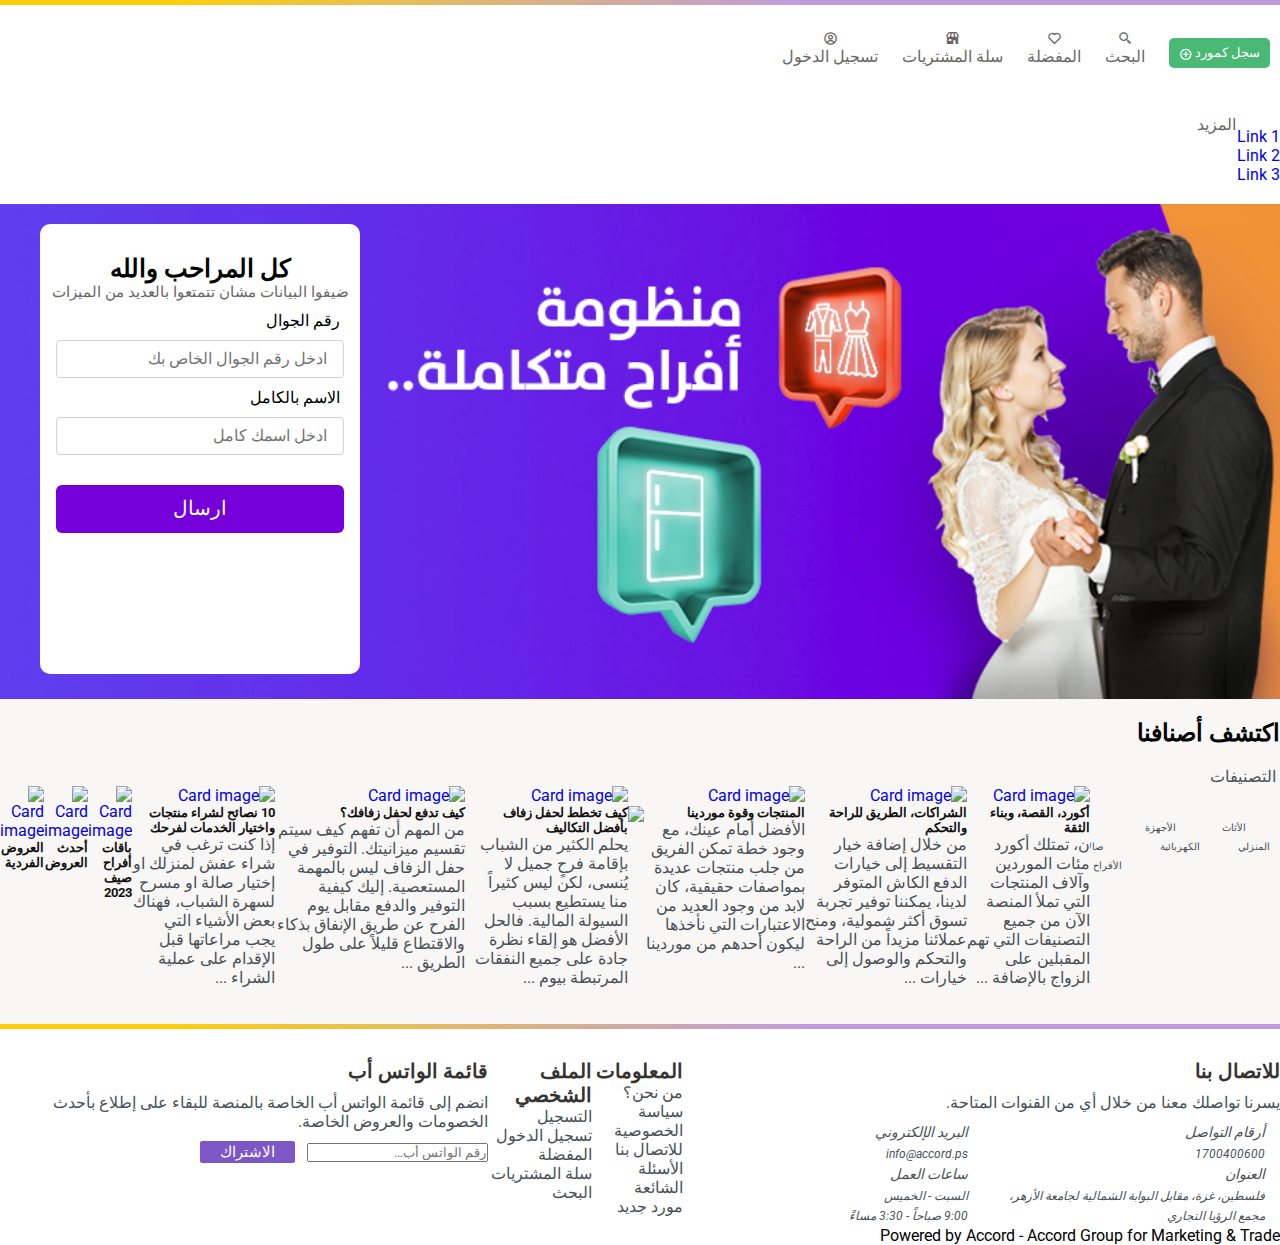
==== website/index.html @ 553962a8 "change pages" ====
<!DOCTYPE html>
<html lang="ar">
  <head>
    <meta charset="UTF-8" />
    <meta name="viewport" content="width=device-width, initial-scale=1.0" />

    <title>الصفحة الرئيسية</title>

    <link rel="stylesheet" href="/css/style.css" />
    <link rel="icon" type="image/png" href="https://accord.ps/Modules/Website/Resources/assets/images/accord-favicon.png">

    <!-- FONT FAMILY -->
    <link rel="preconnect" href="https://fonts.googleapis.com" />
    <link rel="preconnect" href="https://fonts.gstatic.com" crossorigin />
    <link href="https://fonts.googleapis.com/css2?family=Roboto:ital,wght@0,300;1,100&display=swap" rel="stylesheet" />
    
    <!-- BS5 -->
    <link href="https://cdn.jsdelivr.net/npm/bootstrap@5.0.2/dist/css/bootstrap.min.css" rel="stylesheet" integrity="sha384-EVSTQN3/azprG1Anm3QDgpJLIm9Nao0Yz1ztcQTwFspd3yD65VohhpuuCOmLASjC" crossorigin="anonymous" />

    <!-- BOXICON -->
    <link href='https://unpkg.com/boxicons@2.1.4/css/boxicons.min.css' rel='stylesheet'>

  </head>
  <body>
    
    <div class="gradient"></div>
    <nav class="nav navbar" dir="ltr">
        <div class="container">

            <div class="navbar-item navbar-right" dir="rtl"> 
                <ul class="nav-list">
                    <button><a href=""> سجل كمورد  <i class='bx bx-plus-circle'></i> </a></button>

                    <li><a href="search.html"> <i class='bx bx-search-alt-2' ></i> البحث </a></li>
                    <li><a href=""> <i class='bx bx-heart' ></i> المفضلة </a></li>
                    <li><a href=""> <i class='bx bxs-store'></i> سلة المشتريات </a></li>
                    <li><a href="login.html">  <i class='bx bx-user-circle'></i> تسجيل الدخول </a></li>

                </ul>
            </div>
            
            <div class="navbar-item navbar-left" dir="rtl"> 
                <img src="imgs/rasel-logo.png" alt="" width="130px">

                    <a class="dropdown-toggle" data-bs-toggle="dropdown"> المزيد </a>

                    <ul class="dropdown-menu">
                      <li><a class="dropdown-item" href="#">Link 1</a></li>
                      <li><a class="dropdown-item" href="#">Link 2</a></li>
                      <li><a class="dropdown-item" href="#">Link 3</a></li>
                    </ul>
                  

            </div>

        </div>
    </nav>

    <div class="home">
        <div class="container">

            <div class="form">

                <h1 class="form-title"> كل المراحب والله </h1>
                <p class="form-desc"> ضيفوا البيانات مشان تتمتعوا بالعديد من الميزات </p>

                <div class="form-group">
                    <lable class="form-name"> رقم الجوال  </lable>
                    <input type="number" class="form-input" dir="rtl" placeholder=" ادخل رقم الجوال الخاص بك ">
                </div>
                
                <div class="form-group">
                    <lable class="form-name"> الاسم بالكامل </lable>
                    <input type="name" class="form-input" dir="rtl" placeholder=" ادخل اسمك كامل ">
                </div>

                <button class="form-button-send"><a href=""> ارسال </a></button>

            </div>

        </div>
    </div>

    <div class="categories" dir="rtl">
      <div class="container">

          <h2 class=""> اكتشف أصنافنا </h2>

            <p class="categories-desc_0"><i class='bx bx-chevron-left'></i> كل التصنيفات  </p>

            <div class="row">
              
              <div class="categories-content">
              

              <div class="categories-item col-sm-1">
                <img src="imgs/accord/c0.png" alt="">
                <a href="" class="categories-desc"> الأثاث المنزلي </a>
              </div>

              <div class="categories-item col-sm-1">
                <img src="imgs/accord/c1.png" alt="">
                <a href="" class="categories-desc"> الأجهزة الكهربائية </a>
              </div>

              <div class="categories-item col-sm-1">
                <img src="imgs/accord/c2.png" alt="">
                <a href="" class="categories-desc"> صالات الأفراح </a>
              </div>

              <div class="categories-item col-sm-1">
                <img src="imgs/accord/c3.png" alt="">
                <a href="" class="categories-desc"> بدل الزفاف </a>
              </div>

              <div class="categories-item col-sm-1">
                <img src="imgs/accord/c4.png" alt="">
                <a href="" class="categories-desc"> الكوافيرات </a>
              </div>

              <div class="categories-item col-sm-1">
                <img src="imgs/accord/c5.png" alt="">
                <a href="" class="categories-desc"> بطاقات الأفراح </a>
              </div>

              <div class="categories-item col-sm-1">
                <img src="imgs/accord/c6.png" alt="">
                <a href="" class="categories-desc"> تزيين الورود </a>
              </div>

              <div class="categories-item col-sm-1">
                <img src="imgs/accord/c7.png" alt="">
                <a href="" class="categories-desc"> تأجير الباصات </a>
              </div>

              <div class="categories-item col-sm-1">
                <img src="imgs/accord/c8.png" alt="">
                <a href="" class="categories-desc"> استوديوهات  </a>
              </div>

              <div class="categories-item col-sm-1">
                <img src="imgs/accord/c9.png" alt="">
                <a href="" class="categories-desc"> المطابخ </a>
              </div>

              <div class="categories-item col-sm-1">
                <img src="imgs/accord/c10.png" alt="">
                <a href="" class="categories-desc"> الفنادق </a>
              </div>

              <div class="categories-item col-sm-1">
                <img src="imgs/accord/c11.png" alt="">
                <a href="" class="categories-desc"> فنون استعراضية </a>
              </div>

              <div class="categories-item col-sm-1">
                <img src="imgs/accord/c12.png" alt="">
                <a href="" class="categories-desc"> المسارح </a>
              </div>

              <div class="categories-item col-sm-1">
                <img src="imgs/accord/c13.png" alt="">
                <a href="" class="categories-desc"> بدل رجالي </a>
              </div>

              <div class="categories-item col-sm-1">
                <img src="imgs/accord/c14.png" alt="">
                <a href="" class="categories-desc"> حلويات الأفراح </a>
              </div>

              <div class="categories-item col-sm-1">
                <img src="imgs/accord/c15.png" alt="">
                <a href="" class="categories-desc"> مفروشات </a>
              </div>

              <div class="categories-item col-sm-1">
                <img src="imgs/accord/c16.png" alt="">
                <a href="" class="categories-desc"> أدوات منزلية </a>
              </div>

              <div class="categories-item col-sm-1">
                <img src="imgs/accord/categories.png" alt="">
                <a href="" class="categories-desc"> كل التصنيفات </a>
              </div>

            </div>

            <!--  -->

            <div class="adversting pt-2">
              <div class="container">
                <div class="row">
                  <div class="col-xs-6 col-sm-6 col-md-4">
                    <a
                      href="https://accord.ps/adversting/%D8%B1%D8%A7%D8%B3%D9%84-%D8%A7%D9%84%D9%82%D8%B5%D8%A9-%D9%88%D8%A8%D9%86%D8%A7%D8%A1-%D8%A7%D9%84%D8%AB%D9%82%D8%A9">
                      <div class="item mb-3">
                        <div class="card">
                          <img class="card-img-top" src="https://accord.ps/Modules/Website/Resources/assets/images/adv1-2.jpeg"
                            alt="Card image">
                          <div class="card-body">
                            <h5 class="card-title">أكورد، القصة، وبناء الثقة</h5>
                            <p class="card-text">ن، تمتلك أكورد مئات الموردين وآلاف المنتجات التي تملأ المنصة الآن من جميع التصنيفات
                              التي تهم المقبلين على الزواج بالإضافة ...</p>
                          </div>
                        </div>
                      </div>
                    </a>
                  </div>
            
                  <div class="col-xs-6 col-sm-6 col-md-4">
                    <a
                      href="https://accord.ps/adversting/%D8%A7%D9%84%D8%B4%D8%B1%D8%A7%D9%83%D8%A7%D8%AA-%D8%A7%D9%84%D8%B7%D8%B1%D9%8A%D9%82-%D9%84%D9%84%D8%B1%D8%A7%D8%AD%D8%A9-%D9%88%D8%A7%D9%84%D8%AA%D8%AD%D9%83%D9%85">
                      <div class="item mb-3">
                        <div class="card">
                          <img class="card-img-top" src="https://accord.ps/Modules/Website/Resources/assets/images/adv1-2.jpeg"
                            alt="Card image">
                          <div class="card-body">
                            <h5 class="card-title">الشراكات، الطريق للراحة والتحكم</h5>
                            <p class="card-text">من خلال إضافة خيار التقسيط إلى خيارات الدفع الكاش المتوفر لدينا، يمكننا توفير تجربة
                              تسوق أكثر شمولية، ومنح عملائنا مزيداً من الراحة والتحكم والوصول إلى خيارات ...</p>
                          </div>
                        </div>
                      </div>
                    </a>
                  </div>
            
                  <div class="col-xs-6 col-sm-6 col-md-4">
                    <a
                      href="https://accord.ps/adversting/%D8%A7%D9%84%D9%85%D9%86%D8%AA%D8%AC%D8%A7%D8%AA-%D9%88-%D9%81%D9%88%D8%A9-%D9%85%D9%88%D8%B1%D8%AF%D9%8A%D9%86%D8%A7">
                      <div class="item mb-3">
                        <div class="card">
                          <img class="card-img-top" src="https://accord.ps/Modules/Website/Resources/assets/images/adv1-2.jpeg"
                            alt="Card image" >
                          <div class="card-body">
                            <h5 class="card-title">المنتجات وقوة موردينا</h5>
                            <p class="card-text">الأفضل أمام عينك، مع وجود خطة تمكن الفريق من جلب منتجات عديدة بمواصفات حقيقية، كان
                              لابد من وجود العديد من الاعتبارات التي نأخذها ليكون أحدهم من موردينا ...</p>
                          </div>
                        </div>
                      </div>
                    </a>
                  </div>
                </div>
              </div>
            </div>
            
            <div class="section-2-adversting pb-2" style=" text-align: center; margin: 20px auto;">
              <div class="container">
                <div class="d-none d-sm-block">
                  <img class="advertising-3" src="https://accord.ps/Modules/Website/Resources/assets/images/adv-2.jpg">
                </div>
              </div>
            </div>
            
            <div class="adversting pt-2">
              <div class="container">
                <div class="row">
                  <div class="col-xs-6 col-sm-6 col-md-4">
                    <a
                      href="https://accord.ps/articles/%D9%83%D9%8A%D9%81-%D8%AA%D8%AE%D8%B7%D8%B7-%D9%84%D8%AD%D9%81%D9%84-%D8%B2%D9%81%D8%A7%D9%81-%D8%A8%D8%A3%D9%81%D8%B6%D9%84-%D8%A7%D9%84%D8%AA%D9%83%D8%A7%D9%84%D9%8A%D9%81">
                      <div class="item mb-3">
                        <div class="card">
                          <img class="card-img-top" src="https://accord.ps/Modules/Website/Resources/assets/images/art1.jpg"
                            alt="Card image">
                          <div class="card-body">
                            <h5 class="card-title">كيف تخطط لحفل زفاف بأفضل التكاليف</h5>
                            <p class="card-text">يحلم الكثير من الشباب بإقامة فرحٍ جميل لا يُنسى، لكن ليس كثيراً منا يستطيع بسبب
                              السيولة المالية. فالحل الأفضل هو إلقاء نظرة جادة على جميع النفقات المرتبطة بيوم ...</p>
                          </div>
                        </div>
                      </div>
                    </a>
                  </div>
            
                  <div class="col-xs-6 col-sm-6 col-md-4">
                    <a
                      href="https://accord.ps/articles/%D9%83%D9%8A%D9%81-%D8%AA%D8%AF%D9%81%D8%B9-%D9%84%D8%AD%D9%81%D9%84-%D8%B2%D9%81%D8%A7%D9%81%D9%83">
                      <div class="item mb-3">
                        <div class="card">
                          <img class="card-img-top" src="https://accord.ps/Modules/Website/Resources/assets/images/art2.jpg"
                            alt="Card image">
                          <div class="card-body">
                            <h5 class="card-title">كيف تدفع لحفل زفافك؟</h5>
                            <p class="card-text">من المهم أن تفهم كيف سيتم تقسيم ميزانيتك. التوفير في حفل الزفاف ليس بالمهمة
                              المستعصية. إليك كيفية التوفير والدفع مقابل يوم الفرح عن طريق الإنفاق بذكاء والاقتطاع قليلاً على طول
                              الطريق ...</p>
                          </div>
                        </div>
                      </div>
                    </a>
                  </div>
            
                  <div class="col-xs-6 col-sm-6 col-md-4">
                    <a
                      href="https://accord.ps/articles/10-%D9%86%D8%B5%D8%A7%D8%A6%D8%AD-%D9%84%D8%B4%D8%B1%D8%A7%D8%A1-%D9%85%D9%86%D8%AA%D8%AC%D8%A7%D8%AA-%D9%88%D8%A7%D8%AE%D8%AA%D9%8A%D8%A7%D8%B1-%D8%A7%D9%84%D8%AE%D8%AF%D9%85%D8%A7%D8%AA-%D9%84%D9%81%D8%B1%D8%AD%D9%83">
                      <div class="item mb-3">
                        <div class="card">
                          <img class="card-img-top" src="https://accord.ps/Modules/Website/Resources/assets/images/art3.jpg"
                            alt="Card image">
                          <div class="card-body">
                            <h5 class="card-title">10 نصائح لشراء منتجات واختيار الخدمات لفرحك</h5>
                            <p class="card-text">إذا كنت ترغب في شراء عفش لمنزلك او إختيار صالة او مسرح لسهرة الشباب، فهناك بعض
                              الأشياء التي يجب مراعاتها قبل الإقدام على عملية الشراء ...</p>
                          </div>
                        </div>
                      </div>
                    </a>
                  </div>
                </div>
              </div>
            </div>
            
            <div class="adversting adversting-offer pt-2">
              <div class="container">
                <div class="row">
                  <div class="col-xs-6 col-sm-6 col-md-4">
                    <a href="https://accord.ps/offers/temporary">
                      <div class="item mb-3">
                        <div class="card">
                          <img class="card-img-top"
                            src="https://accord.ps/Modules/Website/Resources/assets/images/offers/temporary-2.png?vid=20230801"
                            alt="Card image">
                          <div class="card-body">
                            <h5 class="card-title text-center">باقات أفراح صيف 2023</h5>
                          </div>
                        </div>
                      </div>
                    </a>
                  </div>
                  <div class="col-xs-6 col-sm-6 col-md-4">
                    <a href="https://accord.ps/offers/permanent">
                      <div class="item mb-3">
                        <div class="card">
                          <img class="card-img-top"
                            src="https://accord.ps/Modules/Website/Resources/assets/images/offers/permanent-2.png?vid=20230801"
                            alt="Card image">
                          <div class="card-body">
                            <h5 class="card-title text-center">أحدث العروض</h5>
                          </div>
                        </div>
                      </div>
                    </a>
                  </div>
                  <div class="col-xs-6 col-sm-6 col-md-4">
                    <a href="https://accord.ps/offers/individual">
                      <div class="item mb-3">
                        <div class="card">
                          <img class="card-img-top"
                            src="https://accord.ps/Modules/Website/Resources/assets/images/offers/individual-offers.png?vid=20230831"
                            alt="Card image">
                          <div class="card-body">
                            <h5 class="card-title text-center">العروض الفردية</h5>
                          </div>
                        </div>
                      </div>
                    </a>
                  </div>
                </div>
              </div>
            </div>
          
            
      </div>
    </div>
    
    <footer class="footer">
      <div class="gradient"></div>
      <div class="site-footer">
          <div class="site-footer__widgets">
              <div class="container">
                  <div class="row">
                      <div class="col-12 col-xl-4">
                          <div class="site-footer__widget footer-contacts">
                              <h5 class="footer-contacts__title">للاتصال بنا</h5>
                              <div class="footer-contacts__text">
                                  يسرنا تواصلك معنا من خلال أي من القنوات المتاحة.
                              </div>
                              <address class="footer-contacts__contacts">
                                  <dl>
                                      <dt class="font-weight-bold">أرقام التواصل</dt>
                                      <dd dir="rtl">1700400600</dd>
                                      <!-- <dd dir="ltr">0592160090</dd> -->
                                  </dl>
                                  <dl>
                                      <dt class="font-weight-bold">البريد الإلكتروني</dt>
                                      <dd class="en">info@accord.ps</dd>
                                  </dl>
                                  <dl class="mt-2">
                                      <dt class="font-weight-bold">العنوان</dt>
                                      <dd>فلسطين، غزة، مقابل البوابة الشمالية لجامعة الأزهر، مجمع الرؤيا التجاري</dd>
                                  </dl>
                                  <dl class="mt-2">
                                      <dt class="font-weight-bold">ساعات العمل</dt>
                                      <dd>السبت - الخميس<br>9:00 صباحاً - 3:30 مساءً</dd>
                                  </dl>
                              </address>
                          </div>
                      </div>
                      <div class="col-6 col-md-3 col-xl-2">
                          <div class="site-footer__widget footer-links">
                              <h5 class="footer-links__title">المعلومات</h5>
                              <ul class="footer-links__list">
                                  <li class="footer-links__item"><a href="https://accord.ps/adversting/%D8%B1%D8%A7%D8%B3%D9%84-%D8%A7%D9%84%D9%82%D8%B5%D8%A9-%D9%88%D8%A8%D9%86%D8%A7%D8%A1-%D8%A7%D9%84%D8%AB%D9%82%D8%A9" class="footer-links__link">من نحن؟</a></li>
                                  <li class="footer-links__item"><a href="https://accord.ps/privacy-policy" class="footer-links__link">سياسة الخصوصية</a></li>
                                  <li class="footer-links__item"><a href="https://accord.ps/contact-us" class="footer-links__link">للاتصال بنا</a></li>
                                  <li class="footer-links__item"><a href="https://accord.ps/faqs" class="footer-links__link">الأسئلة الشائعة</a></li>
                                  <li class="footer-links__item"><a href="https://partner.accordpal.com" class="footer-links__link">مورد جديد</a></li>
                              </ul>
                          </div>
                      </div>
                      <div class="col-6 col-md-3 col-xl-2">
                          <div class="site-footer__widget footer-links">
                              <h5 class="footer-links__title">الملف الشخصي</h5>
                              <ul class="footer-links__list">
                                                                                  <li class="footer-links__item"><a href="https://accord.ps/register" class="footer-links__link">التسجيل</a></li>
                                      <li class="footer-links__item"><a href="https://accord.ps/login" class="footer-links__link">تسجيل الدخول</a></li>
                                                                                  <li class="footer-links__item"><a href="https://accord.ps/wishlist" class="footer-links__link">المفضلة</a></li>
                                  <li class="footer-links__item"><a href="https://accord.ps/cart" class="footer-links__link">سلة المشتريات</a></li>
                                  <li class="footer-links__item"><a href="https://accord.ps/search" class="footer-links__link">البحث</a></li>
                              </ul>
                          </div>
                      </div>
                      <div class="col-12 col-md-6 col-xl-4">
                          <div class="site-footer__widget footer-newsletter">
                              <h5 class="footer-newsletter__title">قائمة الواتس أب</h5>
                              <div class="footer-newsletter__text">
                                  انضم إلى قائمة الواتس أب الخاصة بالمنصة للبقاء على إطلاع بأحدث الخصومات والعروض الخاصة.
                              </div>
                              <form action="" class="footer-newsletter__form">
                                  <input type="text" class="footer-newsletter__form-input" id="whatsapp_number" placeholder="رقم الواتس أب..." autocomplete="off">
                                  <button class="footer-newsletter__form-button" id="btn_subscribe_of_whatsapp_list_number">الاشتراك</button>
                              </form>
                          </div>
                      </div>
                  </div>
              </div>
          </div>
          <div class="site-footer__bottom">
              <div class="container">
                  <div class="site-footer__bottom-row">
                      <div class="site-footer__copyright en text-center">
                          Powered by Accord - Accord Group for Marketing &amp; Trade
                      </div>
                  </div>
              </div>
          </div>
      </div>
  </footer>

    <!-- JAVASCRIPT -->
    <script src="https://cdn.jsdelivr.net/npm/bootstrap@5.3.1/dist/js/bootstrap.bundle.min.js"></script>

    <script
      src="https://cdn.jsdelivr.net/npm/bootstrap@5.0.2/dist/js/bootstrap.bundle.min.js"
      integrity="sha384-MrcW6ZMFYlzcLA8Nl+NtUVF0sA7MsXsP1UyJoMp4YLEuNSfAP+JcXn/tWtIaxVXM"
      crossorigin="anonymous"
    ></script>
    <script
      src="https://cdn.jsdelivr.net/npm/@popperjs/core@2.9.2/dist/umd/popper.min.js"
      integrity="sha384-IQsoLXl5PILFhosVNubq5LC7Qb9DXgDA9i+tQ8Zj3iwWAwPtgFTxbJ8NT4GN1R8p"
      crossorigin="anonymous"
    ></script>
    <script
      src="https://cdn.jsdelivr.net/npm/bootstrap@5.0.2/dist/js/bootstrap.min.js"
      integrity="sha384-cVKIPhGWiC2Al4u+LWgxfKTRIcfu0JTxR+EQDz/bgldoEyl4H0zUF0QKbrJ0EcQF"
      crossorigin="anonymous"
    ></script>
  </body>
</html>
---- css/style.css ----
*{
    padding: 0;
    margin: 0;
    text-decoration: none;
    font-family: 'Roboto', sans-serif;
    list-style-type: none;
    box-sizing: border-box;
    outline: none;
}

.gradient
{
    background:  linear-gradient(to right, rgba(255,208,7) 0%, rgba(255,208,7) 12.5%,rgba(192,156,221,1) 62.5%, rgba(192,156,221,1) 75%);
    height: 5px;
    width: 100%;
}

.navbar-item
{
    padding: 20px 0;
}
.nav-list > button
{
    background-color: rgb(73, 185, 117);
    border: none;
    border-radius: 5px;
    padding: 0px 10px;
    height: 30px;
    margin: 0 10px;
}
.nav-list > button > a > i
{
    position: relative;
    top: 3px;
}
.nav-list > button > a
{
    color: #fff;
    text-decoration: none;
}
.nav-list > li
{
    display: inline-block;
    padding: 0 10px;
    position: relative;
    top: 5px;
}
.nav-list > li > a
{
    color: #111;
    text-decoration: none;
    color: rgb(105, 103, 102);
    font-size: 16px;
}
.nav-list > li > a > i
{
    display: block;
    text-align: center;
    font-size: 15px;
    line-height: 17px;
    color: rgb(105, 103, 102);
}

/* */

.navbar-item > img
{
    width: 130px;
    margin: 0 20px;
}

.navbar-item > a
{
    color: #111;
    text-decoration: none;
    position: relative;
    top: 7px;
    color: rgb(105, 103, 102);
}
.navbar-item > a:hover
{
    color: rgb(105, 103, 102);
}


/* HOME PAGE */

.home
{
    background-image: url(/imgs/accord/slider-2.jpg);
    height: 55vh;
    background-position: center center;
    background-size: cover;
    background-repeat: none;
}

.form
{
    width: 25%;
    height: 50vh;
    background-color: #fff;
    position: relative;
    top: 20px;
    left: 40px;
    text-align: center;
    border-radius: 10px;
}

.form-title
{
    font-size: 25px;
    padding: 30px 0 0 0;
}
.form-desc
{
    font-size: 15px;
    color: rgb(105, 103, 102);
}

.form-name
{
    display: block;
    text-align: right;
    margin: 10px 20px;
}
.form-input
{
    width: 90%;
    padding: 0.375rem 0.75rem;
    font-size: 1rem;
    line-height: 1.5;
    color: #495057;
    background-color: #fff;
    border: 1px solid #ced4da;
    border-radius: 0.25rem;
    transition: border-color ease-in-out .15s,box-shadow ease-in-out .15s;
}

.form-button-send
{
    width: 90%;
    margin: 30px 0;
    box-sizing: border-box;
    cursor: pointer;
    align-items: center;
    border: none;
    color: rgb(255, 255, 255);
    background-color: #7600d9;
    height: 48px;
    padding: 0px 16px;
    font-size: 17px;
    line-height: 26px;
    border-radius: 6px;
}
.form-button-send > a
{
    font-weight: 400;
    font-size: 20px;
    color: white;
    text-decoration: none;
}


/* categories */
.categories
{
    background-color: #f9f7f6;
    height: max-content;
}

.categories h2
{
    text-align: right;
    padding: 20px 0;
}

.categories-desc_0
{
    color: #495057;
    display: block;
    position: relative;
    left: 40px;
}
.categories-desc_0 > i
{
    position: relative;
    top: 2px;
}

/* */

.categories .row
{
    display: flex;
}

.categories-content
{
    display: flex;
    direction: rtl;
    width: 100%;
    overflow: hidden;
    overflow-x: scroll;
    padding: 10px 0;
    margin: 0 0 70px 0;
    cursor: pointer;

}
  
.categories-content::-webkit-scrollbar {
    width: 80%; /* Set the width of the scrollbar */
    height: 8px;
}

.categories-content::-webkit-scrollbar-thumb {
    width: 50%;
    background: -webkit-gradient(linear, left bottom, left top, color-stop(0.44, #4182c3), color-stop(0.72, #4182c3), color-stop(0.86, #4182c3));
    border-radius: 10px;
}

.categories-content::-webkit-scrollbar-track {
    background-color: #f0f0f0; /* Color of the scrollbar track */
    border-radius: 10px;
}


.categories-item
{
    border-radius: 50%;
    margin: 20px 10px;
    width: 100%;
    height: 12vh;
    display: inline-block;
    text-align: center;
}

.categories-item > img
{
    width: 70%;
    border-radius: 50%;
}
.categories-desc
{
    width: 10%;
    font-size: 10px;
    padding: 18px;
    color: #495057;
    text-decoration: none;
}


/* CARDS */

.row a
{
    text-decoration: none;
}
.card-title
{
    color: #111;
}

.card-text
{
    color: #495057;
}


/* FOOTER */
.footer
{
    background-color: #fff;
}

.footer-contacts__title, .footer-links__title, .footer-newsletter__title
{
    font-size: 20px;
    color: rgb(54, 52, 51);
    padding-top: 30px;
}

.footer-contacts__text, .footer-newsletter__text
{
    color: #495057;
    padding: 10px 0;
    font-size: 16px;
    font-weight: 400;
}

.footer-contacts__contacts {
    font-size: 14px;
    line-height: 20px;
    list-style: none;
    padding: 0;
    display: flex;
    flex-wrap: wrap
}
.footer-contacts__contacts dl {
    width: calc(100% / 2 - 30px - 1px);
    margin: 0 15px;
}

.footer-contacts__contacts dt
{
    color: #495057;
    font-size: 14px;
    letter-spacing: .04em;
    margin-bottom: 2px;
    font-weight: 500;
}
.footer-contacts__contacts dd
{
    color: #495057;
    font-size: 12px; 
}


/**/

.footer-links__link
{
    color: #495057;
    font-weight: 500;
}


/**/

.footer-newsletter__form-button
{
    background: #7e57c6;
    cursor: pointer;
    border-radius: 2px;
    border: none;
    padding: 2px 20px;
    font-size: 15px;
    color: #fff;
    margin-right: 8px;
}
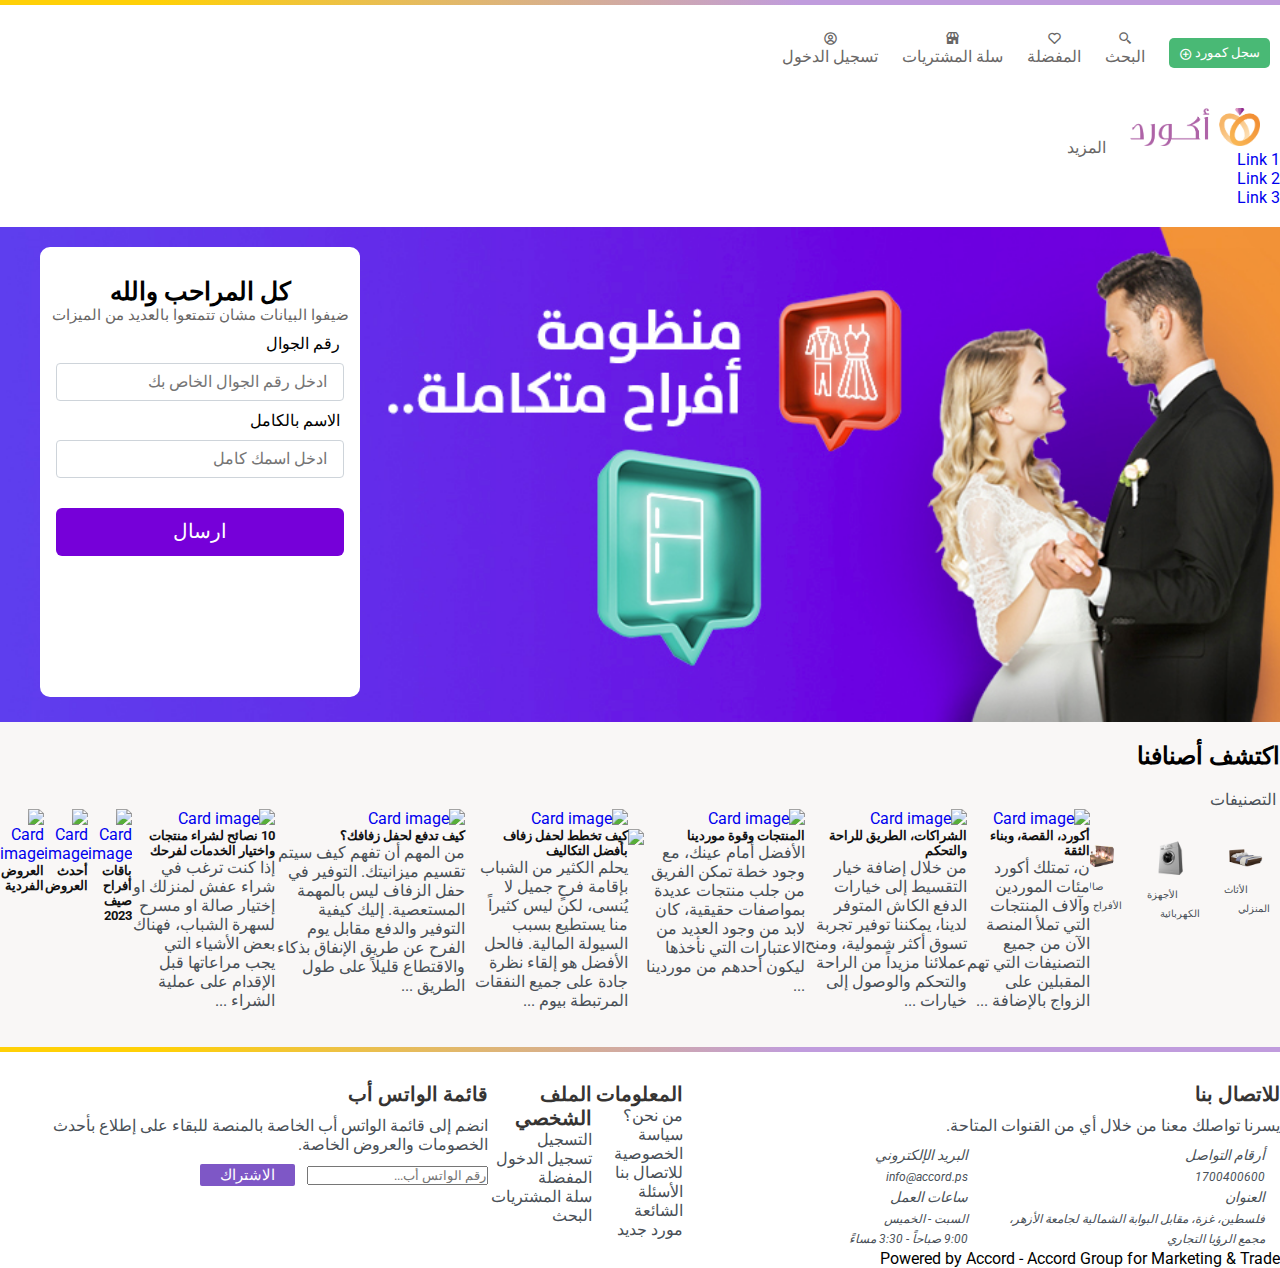
==== commit e7f321eb: "change pages" ====
--- a/website/index.html
+++ b/website/index.html
@@ -6,7 +6,7 @@
 
     <title>الصفحة الرئيسية</title>
 
-    <link rel="stylesheet" href="/css/style.css" />
+    <link rel="stylesheet" href="css/style.css" />
     <link rel="icon" type="image/png" href="https://accord.ps/Modules/Website/Resources/assets/images/accord-favicon.png">
 
     <!-- FONT FAMILY -->
--- a/website/css/style.css
+++ b/website/css/style.css
@@ -0,0 +1,339 @@
+*{
+    padding: 0;
+    margin: 0;
+    text-decoration: none;
+    font-family: 'Roboto', sans-serif;
+    list-style-type: none;
+    box-sizing: border-box;
+    outline: none;
+}
+
+.gradient
+{
+    background:  linear-gradient(to right, rgba(255,208,7) 0%, rgba(255,208,7) 12.5%,rgba(192,156,221,1) 62.5%, rgba(192,156,221,1) 75%);
+    height: 5px;
+    width: 100%;
+}
+
+.navbar-item
+{
+    padding: 20px 0;
+}
+.nav-list > button
+{
+    background-color: rgb(73, 185, 117);
+    border: none;
+    border-radius: 5px;
+    padding: 0px 10px;
+    height: 30px;
+    margin: 0 10px;
+}
+.nav-list > button > a > i
+{
+    position: relative;
+    top: 3px;
+}
+.nav-list > button > a
+{
+    color: #fff;
+    text-decoration: none;
+}
+.nav-list > li
+{
+    display: inline-block;
+    padding: 0 10px;
+    position: relative;
+    top: 5px;
+}
+.nav-list > li > a
+{
+    color: #111;
+    text-decoration: none;
+    color: rgb(105, 103, 102);
+    font-size: 16px;
+}
+.nav-list > li > a > i
+{
+    display: block;
+    text-align: center;
+    font-size: 15px;
+    line-height: 17px;
+    color: rgb(105, 103, 102);
+}
+
+/* */
+
+.navbar-item > img
+{
+    width: 130px;
+    margin: 0 20px;
+}
+
+.navbar-item > a
+{
+    color: #111;
+    text-decoration: none;
+    position: relative;
+    top: 7px;
+    color: rgb(105, 103, 102);
+}
+.navbar-item > a:hover
+{
+    color: rgb(105, 103, 102);
+}
+
+
+/* HOME PAGE */
+
+.home
+{
+    background-image: url(/website/imgs/accord/slider-2.jpg);
+    height: 55vh;
+    background-position: center center;
+    background-size: cover;
+    background-repeat: none;
+}
+
+.form
+{
+    width: 25%;
+    height: 50vh;
+    background-color: #fff;
+    position: relative;
+    top: 20px;
+    left: 40px;
+    text-align: center;
+    border-radius: 10px;
+}
+
+.form-title
+{
+    font-size: 25px;
+    padding: 30px 0 0 0;
+}
+.form-desc
+{
+    font-size: 15px;
+    color: rgb(105, 103, 102);
+}
+
+.form-name
+{
+    display: block;
+    text-align: right;
+    margin: 10px 20px;
+}
+.form-input
+{
+    width: 90%;
+    padding: 0.375rem 0.75rem;
+    font-size: 1rem;
+    line-height: 1.5;
+    color: #495057;
+    background-color: #fff;
+    border: 1px solid #ced4da;
+    border-radius: 0.25rem;
+    transition: border-color ease-in-out .15s,box-shadow ease-in-out .15s;
+}
+
+.form-button-send
+{
+    width: 90%;
+    margin: 30px 0;
+    box-sizing: border-box;
+    cursor: pointer;
+    align-items: center;
+    border: none;
+    color: rgb(255, 255, 255);
+    background-color: #7600d9;
+    height: 48px;
+    padding: 0px 16px;
+    font-size: 17px;
+    line-height: 26px;
+    border-radius: 6px;
+}
+.form-button-send > a
+{
+    font-weight: 400;
+    font-size: 20px;
+    color: white;
+    text-decoration: none;
+}
+
+
+/* categories */
+.categories
+{
+    background-color: #f9f7f6;
+    height: max-content;
+}
+
+.categories h2
+{
+    text-align: right;
+    padding: 20px 0;
+}
+
+.categories-desc_0
+{
+    color: #495057;
+    display: block;
+    position: relative;
+    left: 40px;
+}
+.categories-desc_0 > i
+{
+    position: relative;
+    top: 2px;
+}
+
+/* */
+
+.categories .row
+{
+    display: flex;
+}
+
+.categories-content
+{
+    display: flex;
+    direction: rtl;
+    width: 100%;
+    overflow: hidden;
+    overflow-x: scroll;
+    padding: 10px 0;
+    margin: 0 0 70px 0;
+    cursor: pointer;
+
+}
+  
+.categories-content::-webkit-scrollbar {
+    width: 80%; /* Set the width of the scrollbar */
+    height: 8px;
+}
+
+.categories-content::-webkit-scrollbar-thumb {
+    width: 50%;
+    background: -webkit-gradient(linear, left bottom, left top, color-stop(0.44, #4182c3), color-stop(0.72, #4182c3), color-stop(0.86, #4182c3));
+    border-radius: 10px;
+}
+
+.categories-content::-webkit-scrollbar-track {
+    background-color: #f0f0f0; /* Color of the scrollbar track */
+    border-radius: 10px;
+}
+
+
+.categories-item
+{
+    border-radius: 50%;
+    margin: 20px 10px;
+    width: 100%;
+    height: 12vh;
+    display: inline-block;
+    text-align: center;
+}
+
+.categories-item > img
+{
+    width: 70%;
+    border-radius: 50%;
+}
+.categories-desc
+{
+    width: 10%;
+    font-size: 10px;
+    padding: 18px;
+    color: #495057;
+    text-decoration: none;
+}
+
+
+/* CARDS */
+
+.row a
+{
+    text-decoration: none;
+}
+.card-title
+{
+    color: #111;
+}
+
+.card-text
+{
+    color: #495057;
+}
+
+
+/* FOOTER */
+.footer
+{
+    background-color: #fff;
+}
+
+.footer-contacts__title, .footer-links__title, .footer-newsletter__title
+{
+    font-size: 20px;
+    color: rgb(54, 52, 51);
+    padding-top: 30px;
+}
+
+.footer-contacts__text, .footer-newsletter__text
+{
+    color: #495057;
+    padding: 10px 0;
+    font-size: 16px;
+    font-weight: 400;
+}
+
+.footer-contacts__contacts {
+    font-size: 14px;
+    line-height: 20px;
+    list-style: none;
+    padding: 0;
+    display: flex;
+    flex-wrap: wrap
+}
+.footer-contacts__contacts dl {
+    width: calc(100% / 2 - 30px - 1px);
+    margin: 0 15px;
+}
+
+.footer-contacts__contacts dt
+{
+    color: #495057;
+    font-size: 14px;
+    letter-spacing: .04em;
+    margin-bottom: 2px;
+    font-weight: 500;
+}
+.footer-contacts__contacts dd
+{
+    color: #495057;
+    font-size: 12px; 
+}
+
+
+/**/
+
+.footer-links__link
+{
+    color: #495057;
+    font-weight: 500;
+}
+
+
+/**/
+
+.footer-newsletter__form-button
+{
+    background: #7e57c6;
+    cursor: pointer;
+    border-radius: 2px;
+    border: none;
+    padding: 2px 20px;
+    font-size: 15px;
+    color: #fff;
+    margin-right: 8px;
+}